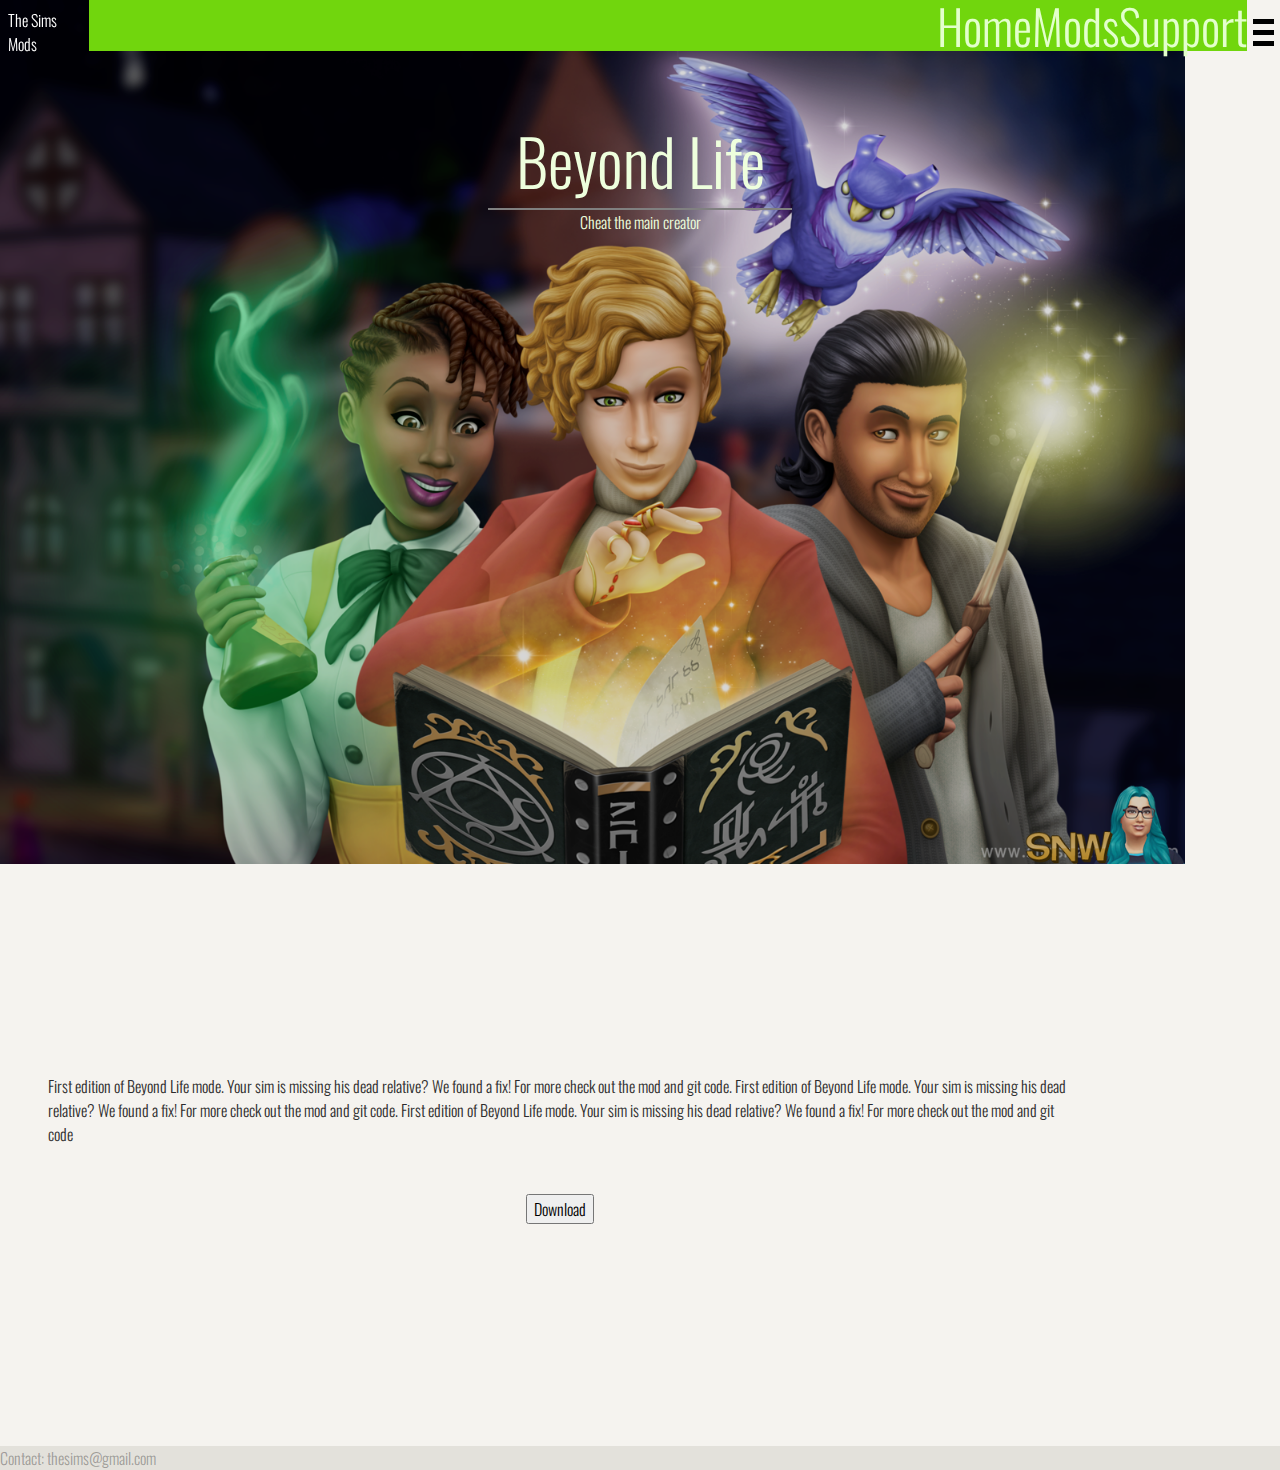
==== mod/Beyond_life.html @ ad4eddc3 "feat: add all subpages" ====
<!DOCTYPE html>
<html lang="en">
<head>
    <meta charset="UTF-8">
    <meta http-equiv="X-UA-Compatible" content="IE=edge">
    <meta name="viewport" content="width=device-width, initial-scale=1.0">
    <link rel="stylesheet" href="/style.css">
    <link rel="stylesheet" href="/reset.css">
    <link rel="stylesheet" href="Beyond_life.css">
    <title>Document</title>


    <!-- fonts -->
    <link rel="preconnect" href="https://fonts.googleapis.com">
<link rel="preconnect" href="https://fonts.gstatic.com" crossorigin>
<link href="https://fonts.googleapis.com/css2?family=Oswald:wght@300;400;600&family=Ubuntu+Condensed&display=swap" rel="stylesheet">
<!--  -->

<!-- js -->
<script defer src="/js/script.js"></script>
</head>
<body>
    <header>
    <div class="section_nav">
       
            <div class="container">
            <p> The Sims Mods</p>
            <nav>
             <a href="#"> Home </a>
             <a href="#"> Mods </a>
             <a href="#"> Support</a>
            </nav>
            <button class="hamburger">
                <div class="bar"></div>
            </button>
             </div>

          
        
    </div>
    </header>
    <nav class="mobile_nav">
        <a href="#"> Home </a>
        <a href="#"> Mods </a>
        <a href="#"> Support</a>
    </nav>


<!-- end of header -->



    <div class="section_header">
        
        <div class="header_img">

            
            <img src="/assets/magic.png" alt="">
        </div>
        <div class="header_text">
            <h1>Beyond Life</h1>
            <hr>
            <p>Cheat the main creator </p>
        </div>
    </div>


    <div class="section_mod_body">
        <div class="news_text">

          <p>First edition of Beyond Life mode. Your sim is missing his dead
            relative? We found a fix! For more check out the mod and git code. First edition of Beyond Life mode. Your sim is missing his dead
            relative? We found a fix! For more check out the mod and git code. First edition of Beyond Life mode. Your sim is missing his dead
            relative? We found a fix! For more check out the mod and git code</p>
        
            <div class="news_button">
                <button> Download</button>
              </div>
        </div>
    </div>

<!-- footer -->
    <div class="section_footer">
        <div class="footer_main">
            Contact: thesims@gmail.com
        </div>
    </div>

</body>
</html>
---- style.css ----
/* FONTS */
/* font-family: 'Oswald', sans-serif;
font-family: 'Ubuntu Condensed', sans-serif;
weight: 300 400 600 */



:root {
    --white: #fff;
    --dark-creamy: #F2DEBA;

/* Ligth palette */

--light-creamy: #f5f3ef;

    /* --light-creamy: #f7f5df; */
    --violet: #007562;
    --dark-violet: #003d33;
    --header: #eeffdd; 
     --button-test: white;
    

/* dark paletter */
    /* --light-creamy: #1F2833;
    --violet: #66FCF1;
    --text-color: white;
    --header: #d1f2ef;
    --button-test: black; */





    --blacl: black;
    --color-of-sim: #73d90d;
   

}



body {
    background-color: var(--light-creamy);
    width: 100vw;
    color: rgb(46, 45, 45);
}

/* buttons */
.news_button {
    display: flex;
    justify-content: center;

    margin: 3rem;
    


}
.container {
    display: flex;
    width: 100%;
    justify-content: space-between;
}
/* hamburger */
header {
    position: fixed;
    top: 0;
    z-index: 99;

    width: 100%;


}

header p {
    color: white;
    margin: 0.5rem;
}
.hamburger {
    position: relative;
    display: block;
    width: 35px;
    cursor: pointer;

    appearance: none;
    background: none;
    outline: none;
    border: none;
}
.hamburger .bar, .hamburger:after, .hamburger:before {
    content: '';
    display: block;
    width: 100%;
    height: 5px;
    background-color: black;
    margin: 6px 0px;
    transform: 0.4s;

}

.hamburger.is_active:before {
    transform: rotate(-45deg) translate(-9px, 7px);
}
.hamburger.is_active .bar {
    opacity: 0;
}
.hamburger.is_active:after {
    transform: rotate(45deg) translate(-8px, -7px);
}

.mobile_nav {
    position: fixed;
    top:0;
    left: 100%;
    width: 100%;
    height: 100vh;
    display: block;
    z-index: 98;
    background-color: var(--dark-violet);
    padding-top: 9rem
  
}

.mobile_nav.is_active {
    left: 0;
}
.mobile_nav a {
    display: block;
    text-align: center;
    margin-bottom: 0.6rem;
    padding: 1rem 1rem;
    background-color: #036958;
}
.mobile_nav a:hover {
    background-color: #0ba88e;
}
.news button {
    font-family: 'Oswald', sans-serif;
    font-weight: 500;
    font-size: 0.9rem;
    background-color: var(--violet);

    border-color: var(--violet);
    border-radius: 0.2rem;
    color: var(--button-test);

    width: 40vw;
    height: 8vw;
}

hr {
    border: 0.1px solid ;
    width: 19rem;
    margin: 0 auto;
}

.news hr {
    width: 15rem;
    margin: 1rem;
    margin-top: 0;
}
/* section_header */
nav {
    display: flex;
    align-items: center;
    justify-content: end;


    width: 100%;
    height: 4vw;
    background-color:rgb(113, 214, 13)
}

nav a {
    font-size: 3rem;
}
.nav_menu {
    display: flex;
    justify-content: space-between;

    width: 37%;
    margin: 0 6rem;
}

.menu_icon {
    width: 3rem;
    position: absolute;
    right: 2rem;
    top: 0.5rem;
    z-index: 99;

}
.section_header {
    display: flex;
    flex-direction: column;
    /* justify-content: center; */
    align-items: center;
    position: relative;

    width: 100vw;
    height: 100vh;
    overflow: hidden;
}

.header_img img{
/* city */
    /* object-position: -12rem;
    width: 123rem;
    height: 100%;

    filter: brightness(84%); */

    /* sky */

    object-position: -19rem;
    width: 102rem;
    height: 118%;
   
    filter: brightness(84%);

}

.header_text {
    position: absolute;
    /* font-size: 500rem!important; */
    text-align: center;
    /* color: #d4f7c9; */
    color: var(--header);
    top: 7rem;
}

.header_text p {
    font-size: 1rem;
}
/* section_body */
.section_body {
    display: flex;
    flex-direction: column;
    align-items: center;
}
.body_main {
    display: flex;
    flex-direction: column;
    align-items: center;

    width: 100vw;
    overflow: hidden;

}

.news {
    display: flex;
    flex-direction: column;
    align-items: center;


    margin-bottom: 3vh;
    /* background-color: rgba(243, 247, 255, 0.3); */
    color: var(--text-color);

    width: 100%;

}
.news_img {
    height: 53vh;
    /* width: 100%; */
    overflow: hidden;
    object-fit: scale-down;
}
.news img {
    /* height: 50vh; */
    /* width: 100rem; */
    /* width: 132%; */
    height: 100%;
}

.news_text{
    display: flex;
    flex-direction: column;
    justify-content: center;
    align-items: center;
    height: 50vh;
    width: 80vw;
    margin: 3rem
}

.footer_main {
    background-color: rgb(227, 225, 219);
    color:rgba(46, 45, 45, 0.4);
    margin: 2rem 0;
}

@media screen and (max-width: 378px) {
    /* .first_news img {
        object-position: -12rem;
    } */
    /*.news_ img {
        width: 199%;
    } */
}
@media screen and (max-width: 540px) {
    nav {
        display: none;
        
    }

    .first_news img {
        object-position: -5rem;
    }
}



@media screen and (min-width: 780px) {
    
    .header_box {
        width: 100%;
    }

    .news img  {
        height: 161%;
        object-position: 0 -16rem;
    }
}
/* @media screen and (min-width: 1197px) {
    .header_box {
        width: 100%;
   
    }
    .body_main {
        width: 100%;
    }
} */
---- mod/Beyond_life.css ----
.header_img img {
    object-position: -13rem;
    width: 98rem;
    height: 98%;
    object-fit: scale-down;
    filter: brightness(84%);
}

.more_spells_img img {
    object-position: 6rem;
    width: 100rem;
    height: 90%;
    object-fit: scale-down;
    filter: brightness(84%);
}
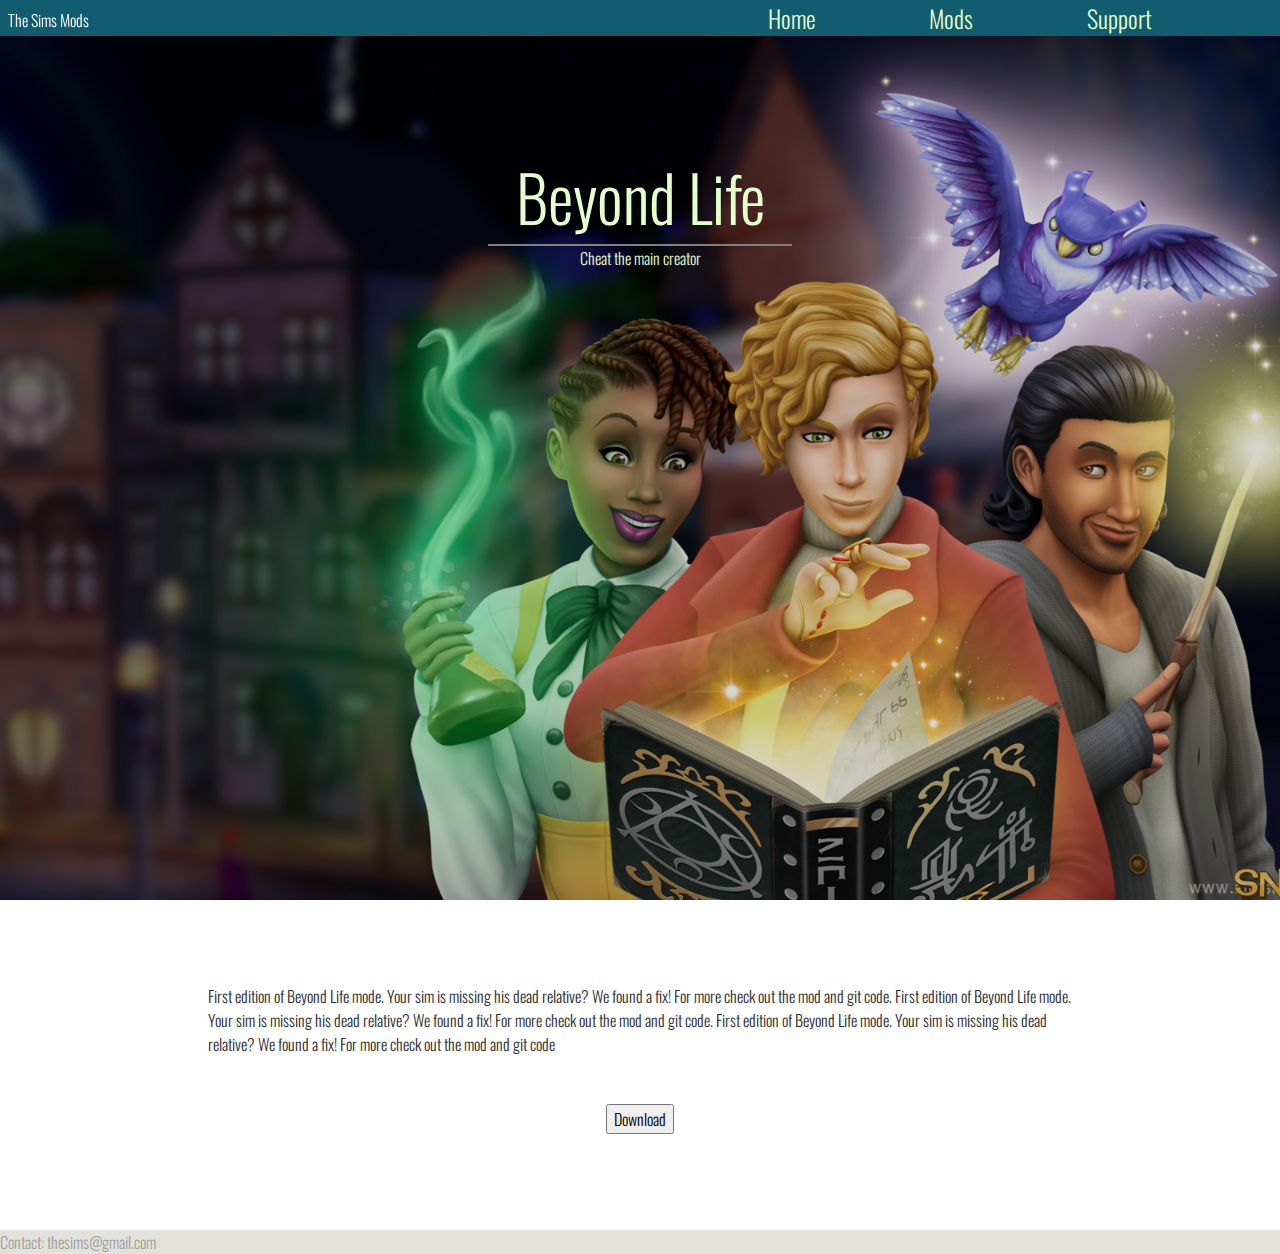
==== commit 2ea71cd4: "feat: add js" ====
--- a/mod/Beyond_life.html
+++ b/mod/Beyond_life.html
@@ -17,19 +17,22 @@
 <!--  -->
 
 <!-- js -->
-<script defer src="/js/script.js"></script>
+<script defer src="script.js"></script>
 </head>
 <body>
+    <nav class="big_nav">
+        <div class="big_nav_content"> 
+        <a href="/index.html"> Home </a>
+        <a href="/mod/Beyond_life.html"> Mods </a>
+        <a href="#"> Support</a>
+        </div>
+    </nav>
     <header>
     <div class="section_nav">
        
             <div class="container">
-            <p> The Sims Mods</p>
-            <nav>
-             <a href="#"> Home </a>
-             <a href="#"> Mods </a>
-             <a href="#"> Support</a>
-            </nav>
+            <p id="home"> The Sims Mods</p>
+           
             <button class="hamburger">
                 <div class="bar"></div>
             </button>
@@ -40,8 +43,8 @@
     </div>
     </header>
     <nav class="mobile_nav">
-        <a href="#"> Home </a>
-        <a href="#"> Mods </a>
+        <a href="/index.html"> Home </a>
+        <a href="/mod/Beyond_life.html"> Mods </a>
         <a href="#"> Support</a>
     </nav>
 
--- a/style.css
+++ b/style.css
@@ -11,13 +11,13 @@
 
 /* Ligth palette */
 
---light-creamy: #f5f3ef;
-
-    /* --light-creamy: #f7f5df; */
-    --violet: #007562;
+ /* --light-creamy: #f5f3ef;
+
+    --light-creamy: #f7f5df; 
+     --violet: #007562; 
     --dark-violet: #003d33;
     --header: #eeffdd; 
-     --button-test: white;
+     --button-test: white;   */
     
 
 /* dark paletter */
@@ -27,7 +27,17 @@
     --header: #d1f2ef;
     --button-test: black; */
 
-
+    /* sims palette */
+    --violet: #115D6F;
+    --dark-violet: #115D6F;
+    --button-test: #e6f0f3;
+    --header:rgb(227, 255, 205);
+    --ligth-creamy: #ddf0f5;
+    
+    
+    
+    #5cd546
+    #004D73
 
 
 
@@ -37,7 +47,9 @@
 
 }
 
-
+.home {
+    /* cursor: pointer; */
+}
 
 body {
     background-color: var(--light-creamy);
@@ -67,14 +79,14 @@
     z-index: 99;
 
     width: 100%;
+    padding: 1rem;
 
 
 }
 
 header p {
     color: white;
-    margin: 0.5rem;
-}
+    margin: -0.5rem;}
 .hamburger {
     position: relative;
     display: block;
@@ -85,13 +97,14 @@
     background: none;
     outline: none;
     border: none;
+    
 }
 .hamburger .bar, .hamburger:after, .hamburger:before {
     content: '';
     display: block;
     width: 100%;
     height: 5px;
-    background-color: black;
+    background-color: rgb(42, 48, 44);
     margin: 6px 0px;
     transform: 0.4s;
 
@@ -159,19 +172,24 @@
     margin-top: 0;
 }
 /* section_header */
-nav {
+.big_nav {
     display: flex;
     align-items: center;
     justify-content: end;
-
-
-    width: 100%;
-    height: 4vw;
-    background-color:rgb(113, 214, 13)
-}
-
-nav a {
-    font-size: 3rem;
+    
+
+    width: 100%;
+
+    background-color: var(--dark-violet)
+}
+.big_nav_content {
+    width: 30%;
+    display: flex;
+    justify-content: space-between;
+    margin: 0 8rem;
+}
+.big_nav a {
+    font-size: 1.5rem;
 }
 .nav_menu {
     display: flex;
@@ -211,11 +229,19 @@
 
     /* sky */
 
-    object-position: -19rem;
+    /* object-position: -19rem;
     width: 102rem;
     height: 118%;
    
-    filter: brightness(84%);
+    filter: brightness(84%); */
+
+
+    object-position: 33rem -3rem;
+    width: 102rem;
+    height: 118%;
+    filter: brightness(69%);
+    object-fit: scale-down;
+    transform: rotate(0deg);
 
 }
 
@@ -286,48 +312,167 @@
 .footer_main {
     background-color: rgb(227, 225, 219);
     color:rgba(46, 45, 45, 0.4);
-    margin: 2rem 0;
 }
 
 @media screen and (max-width: 378px) {
-    /* .first_news img {
-        object-position: -12rem;
-    } */
-    /*.news_ img {
-        width: 199%;
-    } */
+
 }
 @media screen and (max-width: 540px) {
-    nav {
+    .big_nav {
         display: none;
-        
-    }
+       }
+
 
     .first_news img {
         object-position: -5rem;
     }
-}
-
-
-
-@media screen and (min-width: 780px) {
+    .hamburger {
+        /* display: block; */
+    }
+}
+
+
+
+
+@media screen and (min-width: 540px) and (max-width: 780px) {
+ 
+
+
+    .big_nav {
+        display: none;
+    }
+    .header_img img {
+        object-position: 23rem -3rem;
+}
+}
+
+
+@media screen and (min-width: 780px) and (max-width: 1200px){ 
+
+    .hamburger {
+        display: none;
+    }
+
     
     .header_box {
         width: 100%;
     }
 
+    header {
+        width: 41%;
+    }
+
+
+    .news_text {
+        height: 100vh;
+    }
+    .news_img {
+        height: 100vh;
+    }
+    .news button {
+        width: 10rem;
+        height: 2.3rem;
+    }
+
+
     .news img  {
-        height: 161%;
-        object-position: 0 -16rem;
-    }
-}
-/* @media screen and (min-width: 1197px) {
-    .header_box {
-        width: 100%;
+        /* height: 161%; */
+        /* object-position: -44rem -21rem; */
+        width: 50vw;
+        object-fit: cover;
+        height: 100%;
+    }
+
    
-    }
-    .body_main {
-        width: 100%;
-    }
-} */
-
+    .news {
+        margin: 0rem;
+        display: flex;
+        flex-direction: row;
+        height: 100vh;
+    }
+
+
+    .news_text {
+        height: auto;
+        width: 50vw;
+        margin: 0;
+        padding: 3rem;
+    }
+
+    .first_news img {
+
+        /* object-position: -36rem -1rem; */
+    }
+
+    .second_news img {
+        /* object-position: -23rem 0rem; */
+    }
+ 
+    .header_img img {
+        object-position: 0;
+    width: 102rem;
+    height: 83%;
+    object-fit: cover;
+
+ 
+    }
+}
+ 
+
+
+ @media screen and (min-width: 1200px) {
+    .hamburger {
+        display: none;
+    }
+       .header_img img {
+        object-position: 0rem -10rem;
+         width: 102rem;
+    height: 83%;
+   object-fit: cover;
+
+ 
+    }
+
+    header {
+        width: 41%;
+    }
+    
+    .news_text {
+        height: 100vh;
+    }
+    .news_img {
+        height: 100vh;
+    }
+    .news img  {
+        /* height: 161%; */
+        /* object-position: -44rem -21rem; */
+        width: 50vw;
+        object-fit: cover;
+        height: 100%;
+    }
+
+    .news button {
+        width: 10rem;
+        height: 2.3rem;
+    }
+    .news {
+        margin: 0rem;
+        display: flex;
+        flex-direction: row;
+        height: 100vh;
+    }
+
+
+
+
+ 
+    .news_text {
+        height: auto;
+        width: 50vw;
+        margin: 0;
+        padding: 3rem;
+    }
+
+
+
+ }--- a/mod/Beyond_life.css
+++ b/mod/Beyond_life.css
@@ -12,4 +12,27 @@
     height: 90%;
     object-fit: scale-down;
     filter: brightness(84%);
+}
+
+.header_img img {
+    object-position: 0rem;
+     /* width: 100%; */
+}
+
+.news_text {
+    /* height: auto; */
+    width: 100%;
+    /* margin: 0; */
+    /* padding: 3rem; */
+}
+
+.section_mod_body { 
+    display: flex;
+    align-items: center;
+    justify-content: center;
+}
+
+.news_text {
+    /* height: auto; */
+    width: 75%;
 }